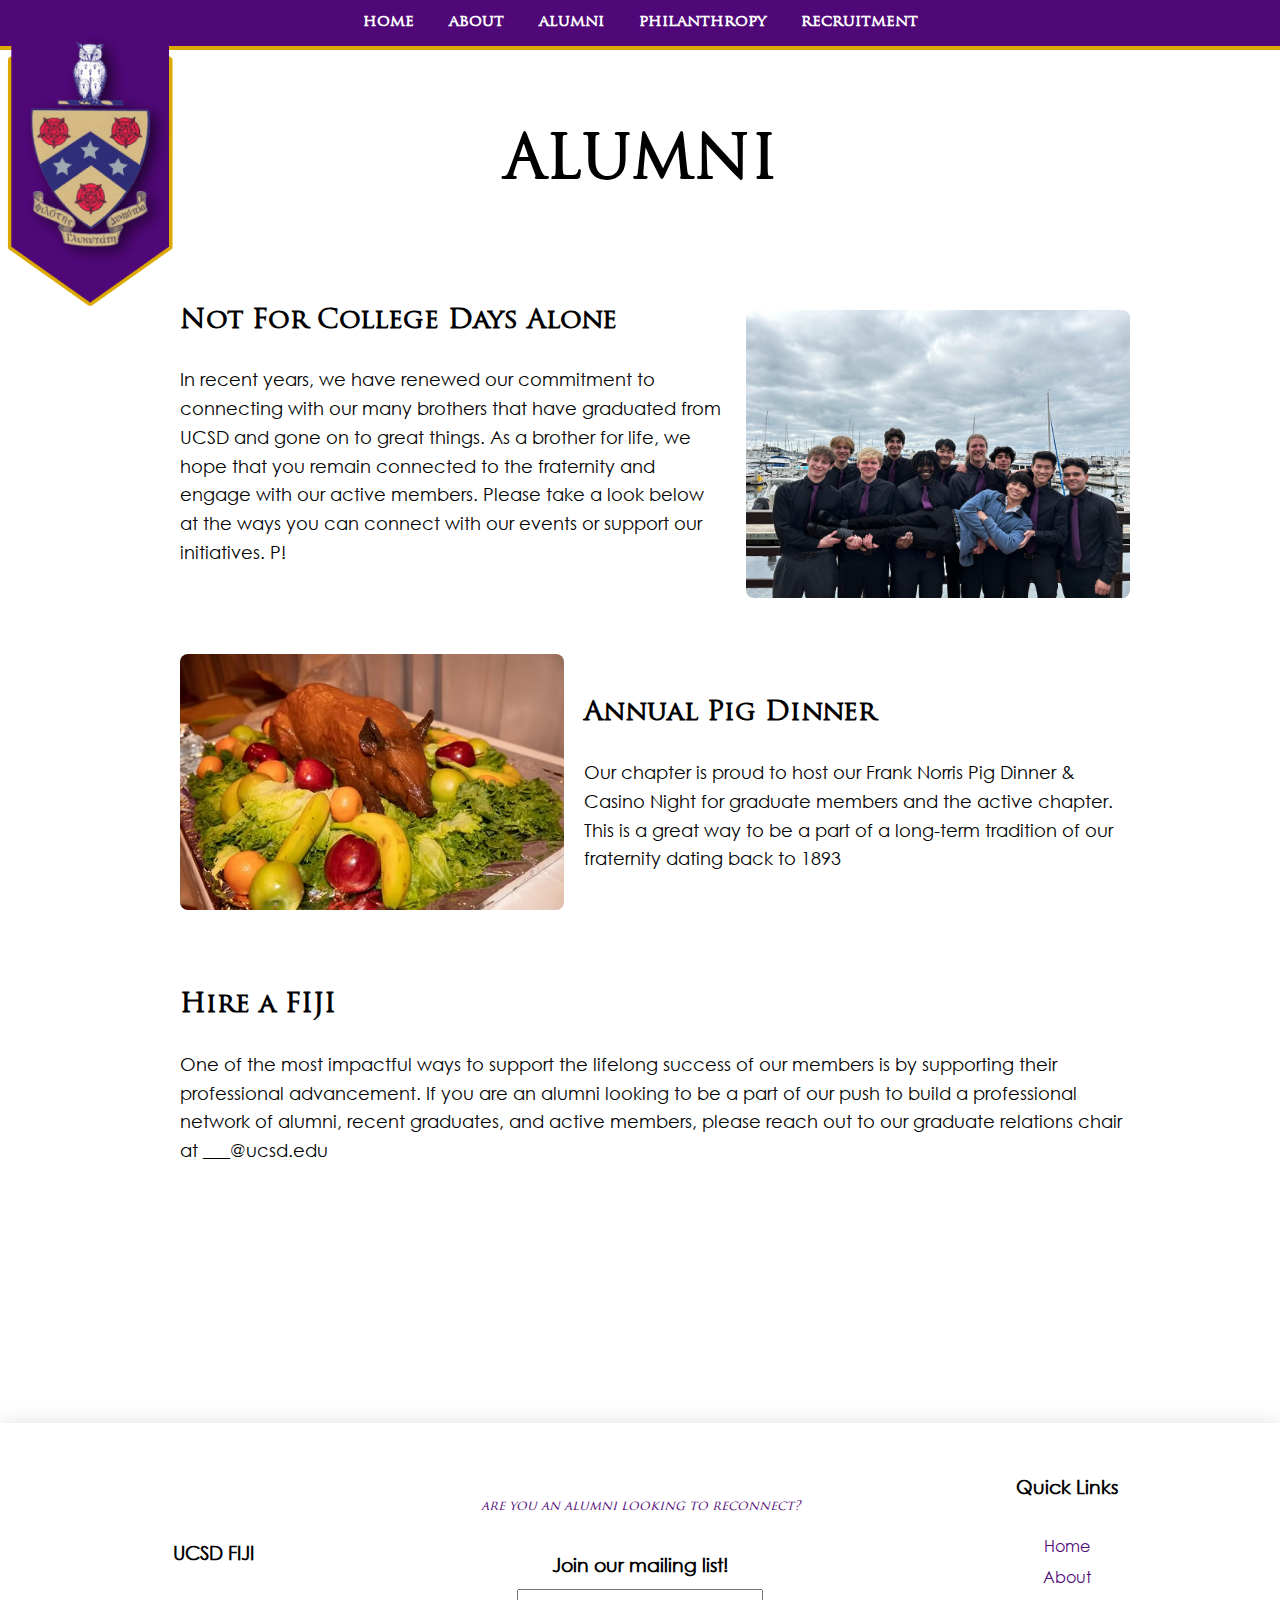
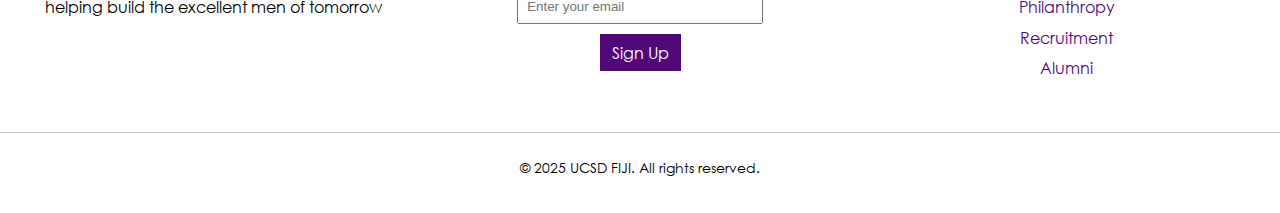
==== alumni.html @ 887b2bd9 "Initial Commit" ====
<!DOCTYPE html>
<html lang="en">
<head>
    <meta charset="UTF-8">
    <meta name="viewport" content="width=device-width, initial-scale=1.0">
    <title>Alumni</title>
    <link rel="stylesheet" href="css/styles.css">
</head>
<body>
    <header>
        <nav>
            <a href="index.html">home</a>
            <a href="about.html">about</a>
            <a href="alumni.html">alumni</a>
            <!-- <a href="scholarship.html">scholarship</a> -->
            <a href="philanthropy.html">philanthropy</a>
            <a href="recruitment.html">recruitment</a>
        </nav>
        <img src="images/fijisite_logo3.png" alt="Fiji Crest" class="navbar-image">
    </header>
    <main>
        <h1 style="font-size: 60px; padding-top: 2%; text-align: center; color: black;">ALUMNI</h1><br>
        <section class="about-section" style="max-width: 75%; padding-left: 40px;">
            <p>
                
                <span class="image-right" >
                    <img src="images/IMG_apigroup.jpg" alt="API" />
                </span>
    
                <h2>Not For College Days Alone</h2>
                <p style = "max-width: 60%;">
                    In recent years, we have renewed our commitment to connecting with our many brothers that have graduated from UCSD and gone on to great things. As a brother for life, we hope that you remain connected to the fraternity and engage with our active members. Please take a look below at the ways you can connect with our events or support our initiatives. P!
                </p>
            </p>
            
            <br><br>
            <span class="image-left" >
                <img src="images/pigdin.avif" alt="API" />
            </span>
            <p style="margin-top: 5%;">
                <h2 style="text-align: left;">Annual Pig Dinner<h2>
            </p>
            <p>
                Our chapter is proud to host our Frank Norris Pig Dinner & Casino Night for graduate members and the active chapter. This is a great way to be a part of a long-term tradition of our fraternity dating back to 1893
            </p>
            <br>
            <p style="margin-top: 5%;">
                <h2 style="text-align: left;">Hire a FIJI<h2>
            </p>
            <p>
            One of the most impactful ways to support the lifelong success of our members is by supporting their professional advancement. If you are an alumni looking to be a part of our push to build a professional network of alumni, recent graduates, and active members, please reach out to our graduate relations chair at ___@ucsd.edu            </div>
            </p>

            <br><br><br><br><br>
        </section>


        <div id="footer"></div>
        <script src="js/loadFooter.js"></script>
    </main>
</body>
</html>
---- css/styles.css ----
/* Basic Reset */
body {
    margin: 0;
    padding: 0;
    font-family: 'CustomFont'; /* Default to Arial if font isn't loaded */
    background-color: #f8f8f8; /* Light neutral background */
    color: #000000; /* Black text as default */
}
    
/* Colors */
:root {
    --primary-color: #500878; /* Phi Gamma Delta Purple */
    --secondary-color: #dba900; /* Pantone Yellow 110c */
    --black-color: #000000;
    --dark-grey-color: #454545;
    --medium-grey-color: #786d6e;
    --white-color: #ffffff;
}

/* Styling for body and common elements */
body {
    background-color: var(--white-color);
    color: var(--primary-color);
    line-height: 1.6;
}


header {
    background-color: var(--primary-color);
    color: var(--white-color);
    padding: 10px 20px;
    text-align: center;
    border-bottom: 4px solid #dba900;

}


.navbar-image {
    position: absolute; /* Position the image relative to the navbar */
    height: 300px; /* Set a fixed height */
    width: auto; /* Maintain aspect ratio */
    top: 4%; /* Align vertically to the navbar */
    transform: translateY(-25px); /* Adjust for vertical centering */
    left: 0px; /* Position the image to hang off the right edge */
    z-index: 0; /* Place the image behind navbar content */
    pointer-events: none; /* Prevent the image from interfering with link clicks */
}

nav {
    z-index: 4;
}

/* Links */
nav a {
    margin: 0 15px;
    color: var(--white-color);
    text-decoration: none;
    font-weight: bold;
}

nav a:hover {
    color: var(--secondary-color);
}


/* Buttons */
button {
    background-color: var(--secondary-color);
    color: var(--white-color);
    border: none;
    padding: 10px 15px;
    cursor: pointer;
    font-size: 16px;
    font-family: 'CustomFont', Arial, sans-serif;
}

button:hover {
    background-color: var(--primary-color);
    color: var(--white-color);
}

/* Footer */
footer {
    background-color: var(--dark-grey-color);
    color: var(--white-color);
    text-align: center;
    padding: 15px 0;
}

/* Custom Fonts */
@font-face {
    font-family: 'CustomFont';
    src: url('../assets/fonts/TrajanPro-Regular.ttf') format('truetype');
}

@font-face {
    font-family: 'CenturyGothic';
    src: url('../assets/fonts/CenturyGothic.ttf') format('truetype');
}
.ucsd-seal {
    mix-blend-mode: normal !important; /* Force normal blend mode for the image */
    z-index: 3; /* Ensure it's above the text */
    position: relative; /* Keeps the image relative to its container */
}

.parallax {
    background-image: url('../images/IMG_4242.jpg'); /* Replace with your image path */
    height: 80vh; /* Full-screen height */
    background-attachment: fixed; /* Enables the parallax effect */
    background-position: center;
    background-repeat: no-repeat;
    background-size: cover;
}

.parallax-text  {
    position: absolute; /* Position text layer over the image */
    top: 50%; /* Center vertically */
    left: 50%; /* Center horizontally */
    transform: translate(-50%, -115%); /* Perfect centering */
    color: white; /* Text color */
    text-align: center; /* Center text */
    z-index: 2; /* Ensure it stays above the background */
    font-family: 'CustomFont', Arial, sans-serif;
    mix-blend-mode: difference;
    line-height: 30px;

}
.parallax-img  {
    position: absolute; /* Position text layer over the image */
    top: 50%; /* Center vertically */
    left: 50%; /* Center horizontally */
    transform: translate(-50%, -240%); /* Perfect centering */
    color: white; /* Text color */
    text-align: center; /* Center text */
    z-index: 2; /* Ensure it stays above the background */
    font-family: 'CustomFont', Arial, sans-serif;
    mix-blend-mode: normal;
}


/* Row Container */
.row {
    display: flex; /* Makes the child elements (columns) align side-by-side */
    /* justify-content: ;  */
    text-align: center;
    margin: 0px; /* Adds space around the row */
    /* padding: 3px; */
    /* max-width: 100%; */
    box-sizing: border-box;
    background-clip: padding-box; /* Ensures the background includes padding */

}

/* Column Style */
.column {
    flex: 1; /* Makes all columns take equal space */
    margin: 0px; /* Adds space between the columns */
    padding: 5px; /* Adds padding inside each column */
    border-radius: 0; /* Optional: rounded corners for a polished look */
    box-shadow: 0 4px 6px rgba(0, 0, 0, 0.2); /* Optional: adds a subtle shadow */
    background-clip: padding-box; /* Ensures the background includes padding */

}

.column h1, .column h2 {
    margin: 10px 0; /* Adds spacing between the headers */
}

.info-box {
    font-family: 'CenturyGothic'; /* Replace with your desired font */
    font-size: 18px; 
    text-align: left; 
    padding-left: 20%; 
    padding-right: 20%; 
    /* padding-top: 20px;  */
    padding-bottom: 20px;
    line-height: 1.6;
    color: #333; /* Text color */
    /* background-color: #; Optional: Light background for the container */
    /* border-radius: 10px; Optional: Rounded corners for a modern look */
    /* box-shadow: 0 4px 6px rgba(0, 0, 0, 0.1); Optional: Subtle shadow */
    margin: 20px auto; /* Center the div on the page */
    max-width: 800px; /* Limit the maximum width of the div */
}

.row {
    display: flex;
}

.column {
    flex: 1;
    padding: 30px;
    text-align: center;
    text-decoration: none;
    cursor: pointer;
    transition: all 0.3s ease;
    color: inherit; /* Inherit color from specific column class */
}

.history {
    background-color: #500878;
    /* background-color: #500878; */
        color: white;
}

.recruitment {
    background-color: #454545;
    color: white;

}

.alumni {
    background-color: #dba900;
    color: black;
}

.column h1,
.column h5 {
    margin: 5px;
    transition: transform 0.3s ease;
}

.column:hover {
    opacity: 0.9;
    /* transform: scale(1.01); */
}

.column:hover h1,
.column:hover h5 {
    transform: scale(1.01);
    transform-origin: center;

}

/* Hover background color changes */
.history:hover {
    background-color: #6a1e9a;
}

.recruitment:hover {
    background-color: #000000;

}

.alumni:hover {
    background-color: #f3c700;

}

.support {
    color: white;
}

.support h1{ 
    font-family: 'CustomFont';
}
.support p{
    font-family: "CenturyGothic";
    color: white;
    font-size: 25px;
    margin-left: 20%;
    margin-right: 20%;
    transform: translate(0, -30%);
    /* font-weight: bold; */
    font-style: italic;

}

.support .button {
    background-color: #500878;
    transition: transform 0.3s ease, background-color 0.3s ease, color 0.3s ease;
}

.support .button:hover {
    background-color: #6a1e9a; /* Background color change */
    transform: scale(1.05); /* Slight size increase */
    color: white; /* Optional: Text color change */
    opacity: 0.9; /* Slight fade effect */
}


.about-section {
    max-width: 80%;
    margin: 0 auto; /* Center the main text */
    font-size: 18px; /* Larger font size */
    text-align: left;
    /* font-family: 'CenturyGothic'; */
    color: black;
    
}

.about-section p {
    margin-bottom: 20px;
    position: relative;
    color: black;
    font-family: 'CenturyGothic';
    font-size: 18px;
    font-weight: normal;

}

.image-left,
.image-right {
    width: 40%;
    /* max-width: 300px; */
    margin: 10px;
    margin-left: 0px;
}

.image-left {
    float: left;
    margin-right: 20px;
}

.image-right {
    float: right;
    margin-left: 20px;
}

.image-left img,
.image-right img {
    width: 100%;
    height: auto;
    border-radius: 8px;
    /* box-shadow: 0 4px 6px rgba(0, 0, 0, 0.2); */
}

.fact-box-right {
    float: right;
    width: 40%;
    max-width: 300px;
    margin-left: 20px;
    padding: 15px;
    border: 2px solid #500878;
    border-radius: 8px;
    background-color: #ae88ca41;
    /* box-shadow: 0 4px 6px rgba(0, 0, 0, 0.2); */
}

.fact-box-right h3 {
    margin-top: 0;
    color: #500878;
    font-weight: bold;
    font-style: italic;
}

.clearfix::after {
    content: "";
    display: table;
    clear: both;
}


.spacer{
    height: 30px;
    background-color: #500878;
    width:100%;
}

.spacer .top{
    box-shadow: 0px 4px 10px rgba(0, 0, 0, 0.1);
}

.spacer .bottom{
    box-shadow: 0px 10px 4px rgba(0, 0, 0, 0.1);

}

/* by the numbers */

.by-the-numbers{
    display: flex;
    justify-content: center;
    align-items: center;
    /* height: 40%; */
    padding-top: 30px;
    padding-bottom: 30px;
    /* margin-top: 40px; */
    background-color:#cbcbcb5c ;
    /* border */
    /* border-top-width: 20px; */
    border-top-color: #500878;
    border-bottom-width: 20px;
    border-bottom-color: #500878;
    /* -webkit-border-image: fill; */
    /* color: white; */
}

.grid-container {
    display: grid;
    grid-template-columns: repeat(2, 1fr);
    grid-template-rows: repeat(4, 1fr);
    gap: 15px;
    width: 80%;
    padding: 20px;
    /* background: white; */
    border-radius: 10px;
    
    /* box-shadow: 0px 4px 10px rgba(0, 0, 0, 0.1); */
}


.grid-item-invis {
    display: flex;
    align-items: center;
    vertical-align: bottom;
    /* background: #e0e0e0; */
    /* padding: 15px; */
    /* border-radius: 8px; */
    /* box-shadow: 0px 4px 10px rgba(0, 0, 0, 0.1); */

}

.grid-item {
    display: flex;
    align-items: center;
    /* background: #cbcbcb5c; */
    /* background-color:#cbcbcb5c ; */
    padding: 15px;
    border-radius: 8px;
    /* box-shadow: 0px 4px 10px rgba(0, 0, 0, 0.1); */

}

.large-text {
    font-size: 2rem;
    font-weight: bold;
    margin-right: 10px;
    max-width: fit-content;
    min-width: 15%;
}

.small-text {
    font-size: 1rem;
    flex: 1;
    max-width: 50%;
    color: rgba(0, 0, 0, 0.6);
}
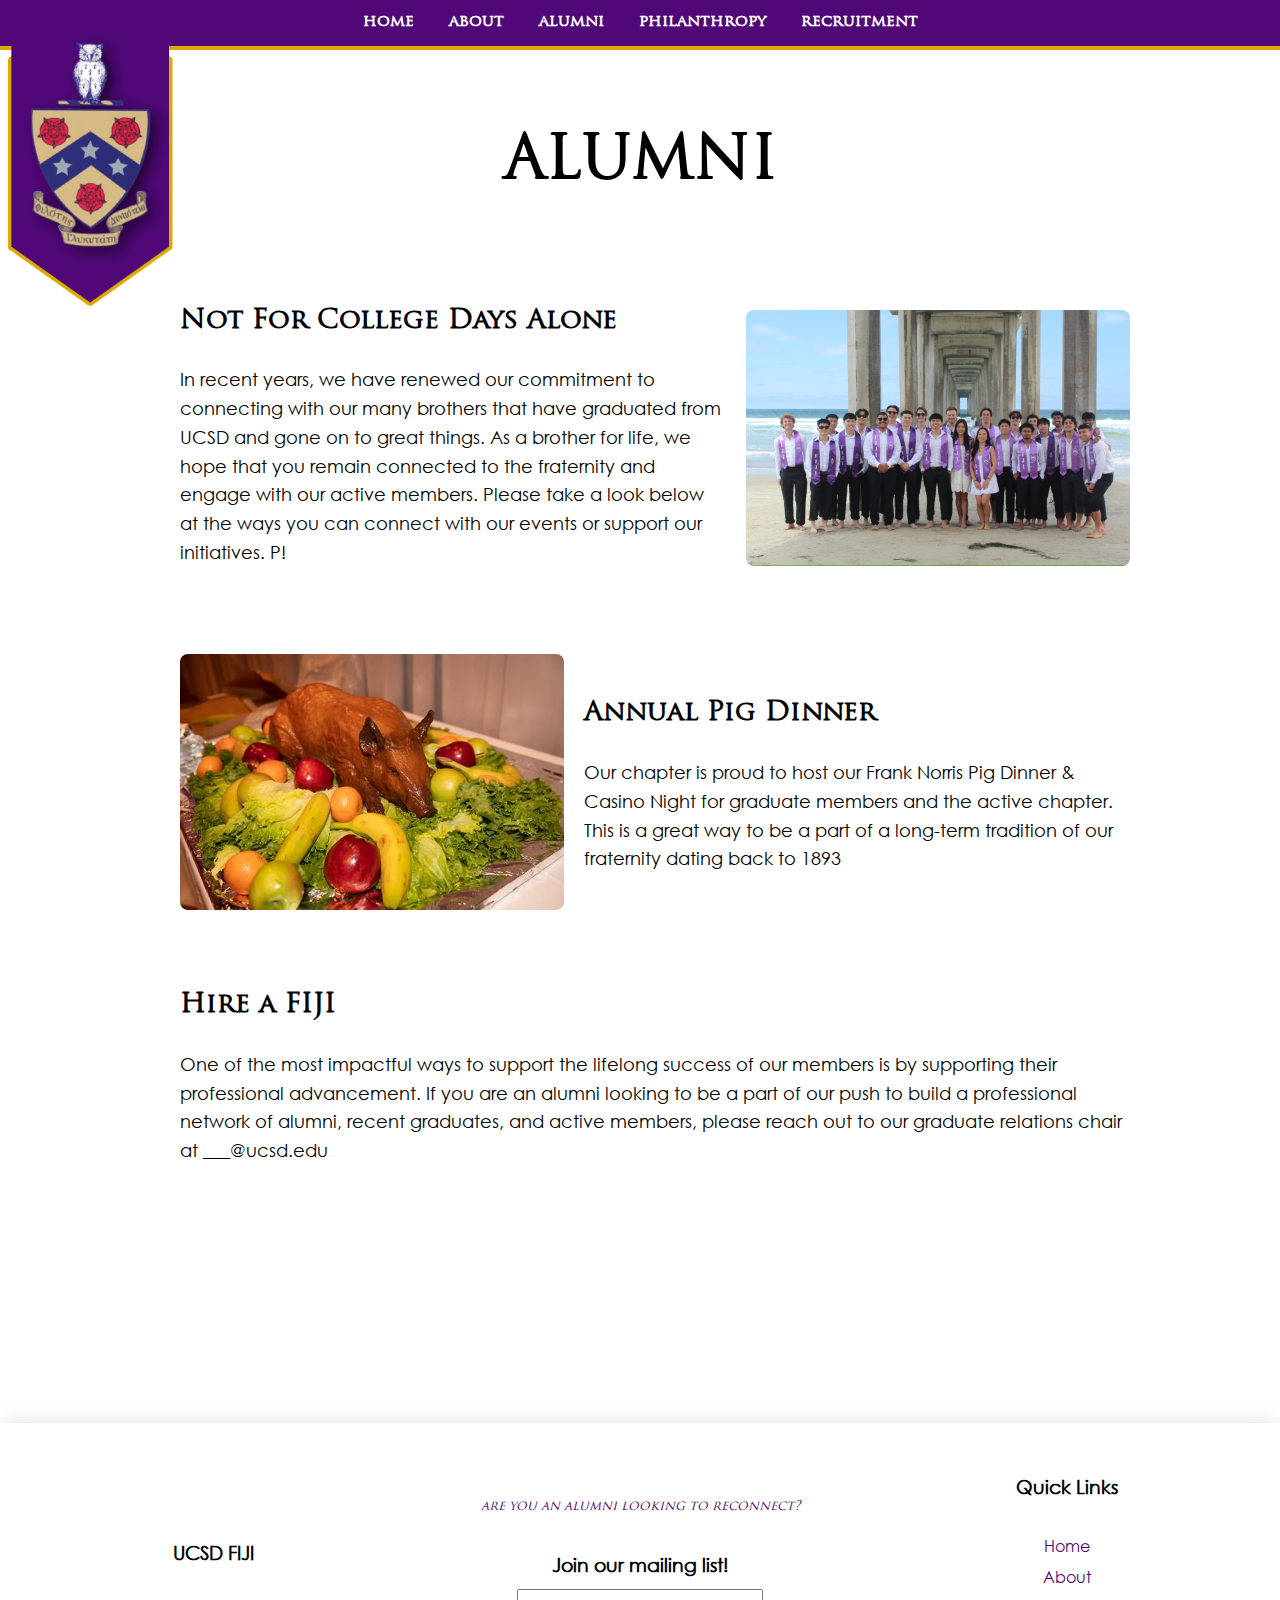
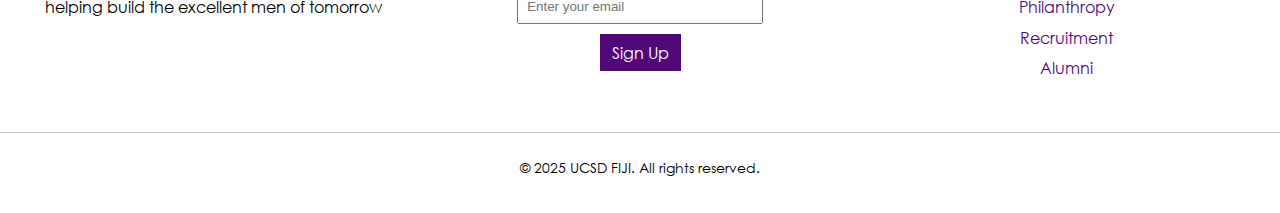
==== commit 3eaca09d: "alum img" ====
--- a/alumni.html
+++ b/alumni.html
@@ -24,7 +24,7 @@
             <p>
                 
                 <span class="image-right" >
-                    <img src="images/IMG_apigroup.jpg" alt="API" />
+                    <img src="images/IMG_6240.JPG" alt="API" />
                 </span>
     
                 <h2>Not For College Days Alone</h2>
--- a/css/styles.css
+++ b/css/styles.css
@@ -104,7 +104,7 @@
 }
 
 .parallax {
-    background-image: url('../images/IMG_4242.jpg'); /* Replace with your image path */
+    /* background-image: url('../images/IMG_4242.jpg'); */
     height: 80vh; /* Full-screen height */
     background-attachment: fixed; /* Enables the parallax effect */
     background-position: center;
